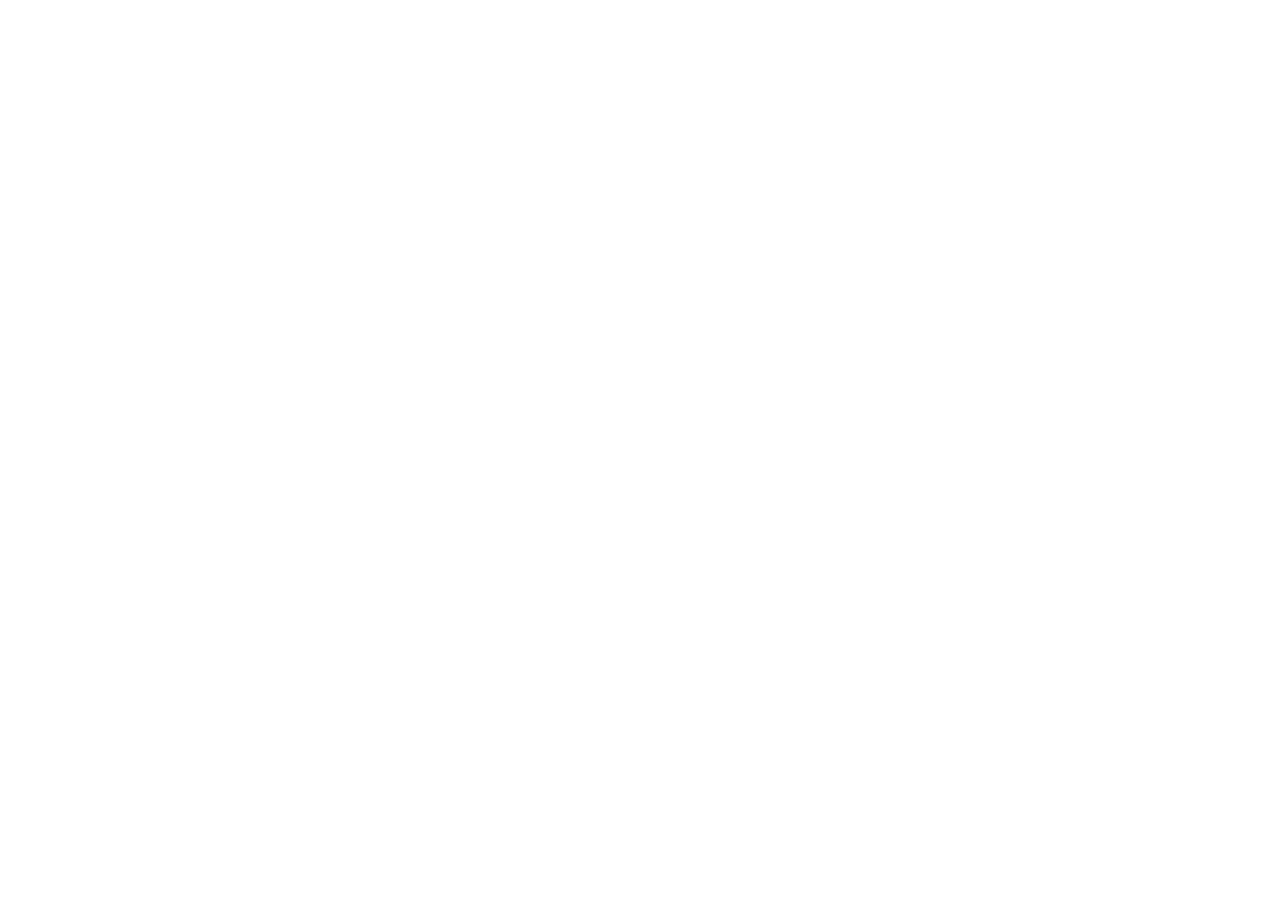
==== src/index.html @ 007fef30 "first commit" ====
<!DOCTYPE html>
<html lang="en">
<head>
  <meta charset="UTF-8">
  <meta name="viewport" content="width=device-width, initial-scale=1.0">
  <title>Document</title>
  <link rel="stylesheet" href="style.css">
</head>
<body>
  
  <script src="script.js"></script>
</body>
</html>
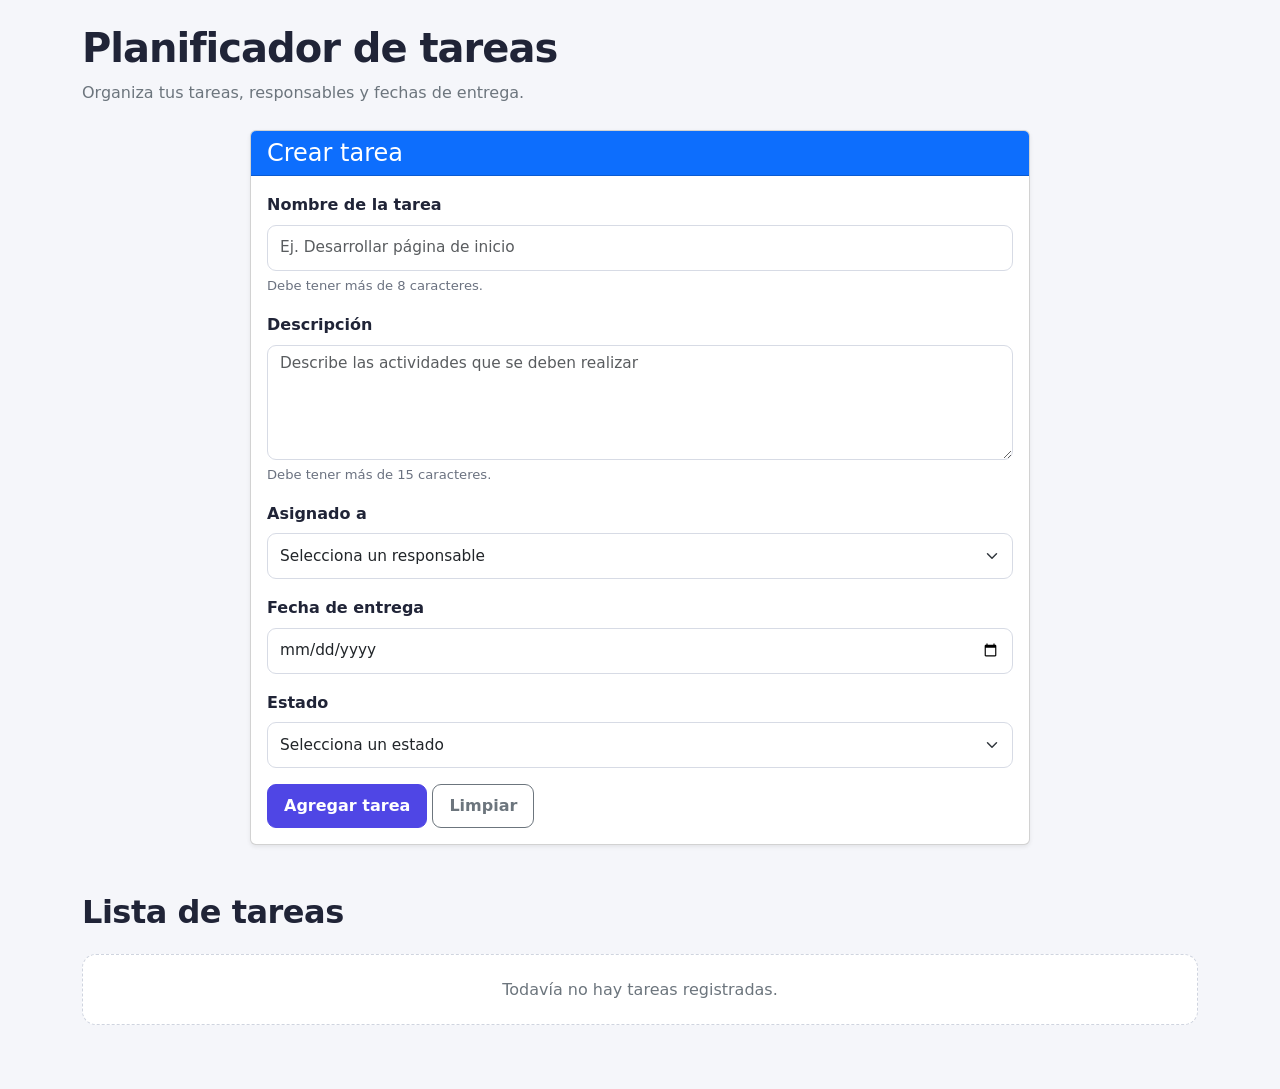
==== commit 5e27527b: "haciendo el planeador" ====
--- a/src/index.html
+++ b/src/index.html
@@ -1,13 +1,60 @@
+
 <!DOCTYPE html>
-<html lang="en">
+<html lang="es">
+
 <head>
-  <meta charset="UTF-8">
-  <meta name="viewport" content="width=device-width, initial-scale=1.0">
-  <title>Document</title>
-  <link rel="stylesheet" href="style.css">
+    <meta charset="UTF-8">
+    <meta name="viewport" content="width=device-width, initial-scale=1.0">
+
+    <title>NuevoTrello - Planificador de tareas</title>
+
+    <!-- Bootstrap -->
+    <link
+        href="https://cdn.jsdelivr.net/npm/bootstrap@5.3.3/dist/css/bootstrap.min.css"
+        rel="stylesheet"
+    >
+
+    <!-- Estilos propios -->
+    <link rel="stylesheet" href="./style.css">
 </head>
+
 <body>
-  
-  <script src="script.js"></script>
+    <header class="container py-4">
+        <h1>Planificador de tareas</h1>
+        <p class="text-secondary">
+            Organiza tus tareas, responsables y fechas de entrega.
+        </p>
+    </header>
+
+    <main class="container pb-5">
+
+        <!-- Aquí se cargará formulario.html -->
+        <section aria-label="Formulario de tareas">
+            <div id="formulario-container"></div>
+        </section>
+
+        <!-- Aquí aparecerán las tarjetas -->
+        <section class="mt-5" aria-labelledby="tasksTitle">
+            <h2 id="tasksTitle">Lista de tareas</h2>
+
+            <div id="taskList" class="row g-3">
+                <!-- JavaScript insertará las tarjetas aquí -->
+            </div>
+
+            <p id="emptyMessage" class="text-secondary mt-3">
+                Todavía no hay tareas registradas.
+            </p>
+        </section>
+
+    </main>
+
+    <!-- Bootstrap JavaScript -->
+    <script
+        src="https://cdn.jsdelivr.net/npm/bootstrap@5.3.3/dist/js/bootstrap.bundle.min.js"
+    ></script>
+
+    <!-- Aplicación JavaScript -->
+    <script type="module" src="./script.js"></script>
 </body>
-</html>+
+</html>
--- a/src/style.css
+++ b/src/style.css
@@ -0,0 +1,293 @@
+
+/* ==========================
+   1. Variables y estilos base
+========================== */
+
+:root {
+    --color-primary: #4f46e5;
+    --color-primary-hover: #4338ca;
+    --color-background: #f5f6fa;
+    --color-surface: #ffffff;
+    --color-text: #202437;
+    --color-muted: #6b7280;
+    --color-border: #e5e7eb;
+    --color-danger: #dc3545;
+    --color-success: #198754;
+    --radius: 14px;
+    --shadow: 0 5px 20px rgba(31, 41, 55, 0.06);
+}
+
+* {
+    box-sizing: border-box;
+}
+
+body {
+    margin: 0;
+    min-height: 100vh;
+    background-color: var(--color-background);
+    color: var(--color-text);
+    font-family: system-ui, -apple-system, "Segoe UI", sans-serif;
+    line-height: 1.6;
+}
+
+header h1 {
+    font-weight: 750;
+    letter-spacing: -1px;
+    margin-bottom: 8px;
+}
+
+header p {
+    margin-bottom: 0;
+    color: var(--color-muted);
+}
+
+/* ==========================
+   2. Formulario
+========================== */
+
+#formulario-container {
+    max-width: 780px;
+    margin: 0 auto;
+}
+
+.task-form-card {
+    overflow: hidden;
+    background: var(--color-surface);
+    border: 1px solid var(--color-border);
+    border-radius: var(--radius);
+    box-shadow: var(--shadow);
+}
+
+.task-form-card .card-header {
+    padding: 20px 24px;
+    background: var(--color-primary) !important;
+    border-bottom: none;
+}
+
+.task-form-card .card-header h2 {
+    font-weight: 700;
+}
+
+.task-form-card .card-body {
+    padding: 28px;
+}
+
+.form-label {
+    margin-bottom: 7px;
+    font-weight: 600;
+    color: var(--color-text);
+}
+
+.form-control,
+.form-select {
+    min-height: 46px;
+    border: 1px solid #d7dbe5;
+    border-radius: 9px;
+    background-color: #fff;
+    font-size: 0.96rem;
+}
+
+textarea.form-control {
+    min-height: 115px;
+    resize: vertical;
+}
+
+.form-control:focus,
+.form-select:focus {
+    border-color: var(--color-primary);
+    box-shadow: 0 0 0 3px rgba(79, 70, 229, 0.13);
+}
+
+.form-text {
+    color: var(--color-muted);
+    font-size: 0.82rem;
+}
+
+.btn {
+    min-height: 40px;
+    padding: 9px 16px;
+    border-radius: 9px;
+    font-weight: 600;
+    transition: background-color 0.2s ease, transform 0.2s ease;
+}
+
+.btn-primary {
+    background-color: var(--color-primary);
+    border-color: var(--color-primary);
+}
+
+.btn-primary:hover {
+    background-color: var(--color-primary-hover);
+    border-color: var(--color-primary-hover);
+}
+
+.btn-primary:active,
+.btn-outline-danger:active {
+    transform: scale(0.98);
+}
+
+#formErrors,
+#formSuccess {
+    font-size: 0.92rem;
+    font-weight: 500;
+    overflow-wrap: anywhere;
+}
+
+#formErrors:empty,
+#formSuccess:empty {
+    display: none;
+}
+
+/* ==========================
+   3. Lista de tareas
+========================== */
+
+#tasksTitle {
+    margin-bottom: 22px;
+    font-size: clamp(1.5rem, 3vw, 2rem);
+    font-weight: 750;
+    letter-spacing: -0.5px;
+}
+
+#taskList {
+    align-items: stretch;
+}
+
+#taskList > div {
+    display: flex;
+}
+
+#taskList .card {
+    width: 100%;
+    overflow: hidden;
+    background-color: var(--color-surface);
+    border: 1px solid var(--color-border);
+    border-radius: var(--radius);
+    box-shadow: var(--shadow);
+    transition: transform 0.2s ease, box-shadow 0.2s ease;
+}
+
+#taskList .card:hover {
+    transform: translateY(-3px);
+    box-shadow: 0 10px 28px rgba(31, 41, 55, 0.10);
+}
+
+#taskList .card-body {
+    display: flex;
+    flex-direction: column;
+    align-items: flex-start;
+    padding: 22px;
+}
+
+#taskList .card-title {
+    margin-bottom: 12px;
+    color: var(--color-text);
+    font-size: 1.1rem;
+    font-weight: 750;
+    overflow-wrap: anywhere;
+}
+
+#taskList .card-text {
+    margin-bottom: 18px;
+    color: #52586b;
+    white-space: pre-wrap;
+    overflow-wrap: anywhere;
+}
+
+#taskList .card-body > p:not(.card-text) {
+    margin-bottom: 10px;
+    color: var(--color-muted);
+    font-size: 0.9rem;
+    overflow-wrap: anywhere;
+}
+
+#taskList .btn-outline-danger {
+    margin-top: auto;
+}
+
+#emptyMessage {
+    padding: 22px;
+    text-align: center;
+    color: var(--color-muted);
+    background: #fff;
+    border: 1px dashed #cfd4df;
+    border-radius: var(--radius);
+}
+
+/* ==========================
+   4. Responsive: tabletas
+========================== */
+
+@media (max-width: 768px) {
+    header.container {
+        padding-top: 24px !important;
+        padding-bottom: 24px !important;
+    }
+
+    .task-form-card .card-header {
+        padding: 18px 20px;
+    }
+
+    .task-form-card .card-body {
+        padding: 22px;
+    }
+
+    #tasksTitle {
+        margin-bottom: 16px;
+    }
+}
+
+/* ==========================
+   5. Responsive: celulares
+========================== */
+
+@media (max-width: 576px) {
+    header h1 {
+        font-size: 1.8rem;
+        letter-spacing: -0.5px;
+    }
+
+    header p {
+        font-size: 0.92rem;
+    }
+
+    main.container {
+        padding-right: 16px;
+        padding-left: 16px;
+    }
+
+    .task-form-card .card-header {
+        padding: 16px;
+    }
+
+    .task-form-card .card-body {
+        padding: 18px 16px;
+    }
+
+    .task-form-card .card-header h2 {
+        font-size: 1.15rem;
+    }
+
+    .task-form-card .btn {
+        width: 100%;
+        margin: 0 0 8px;
+    }
+
+    #taskList .card-body {
+        padding: 18px;
+    }
+
+    #taskList .btn-outline-danger {
+        width: 100%;
+    }
+}
+
+/* Respeta la preferencia de movimiento reducido */
+@media (prefers-reduced-motion: reduce) {
+    *,
+    *::before,
+    *::after {
+        scroll-behavior: auto !important;
+        transition-duration: 0.01ms !important;
+    }
+}
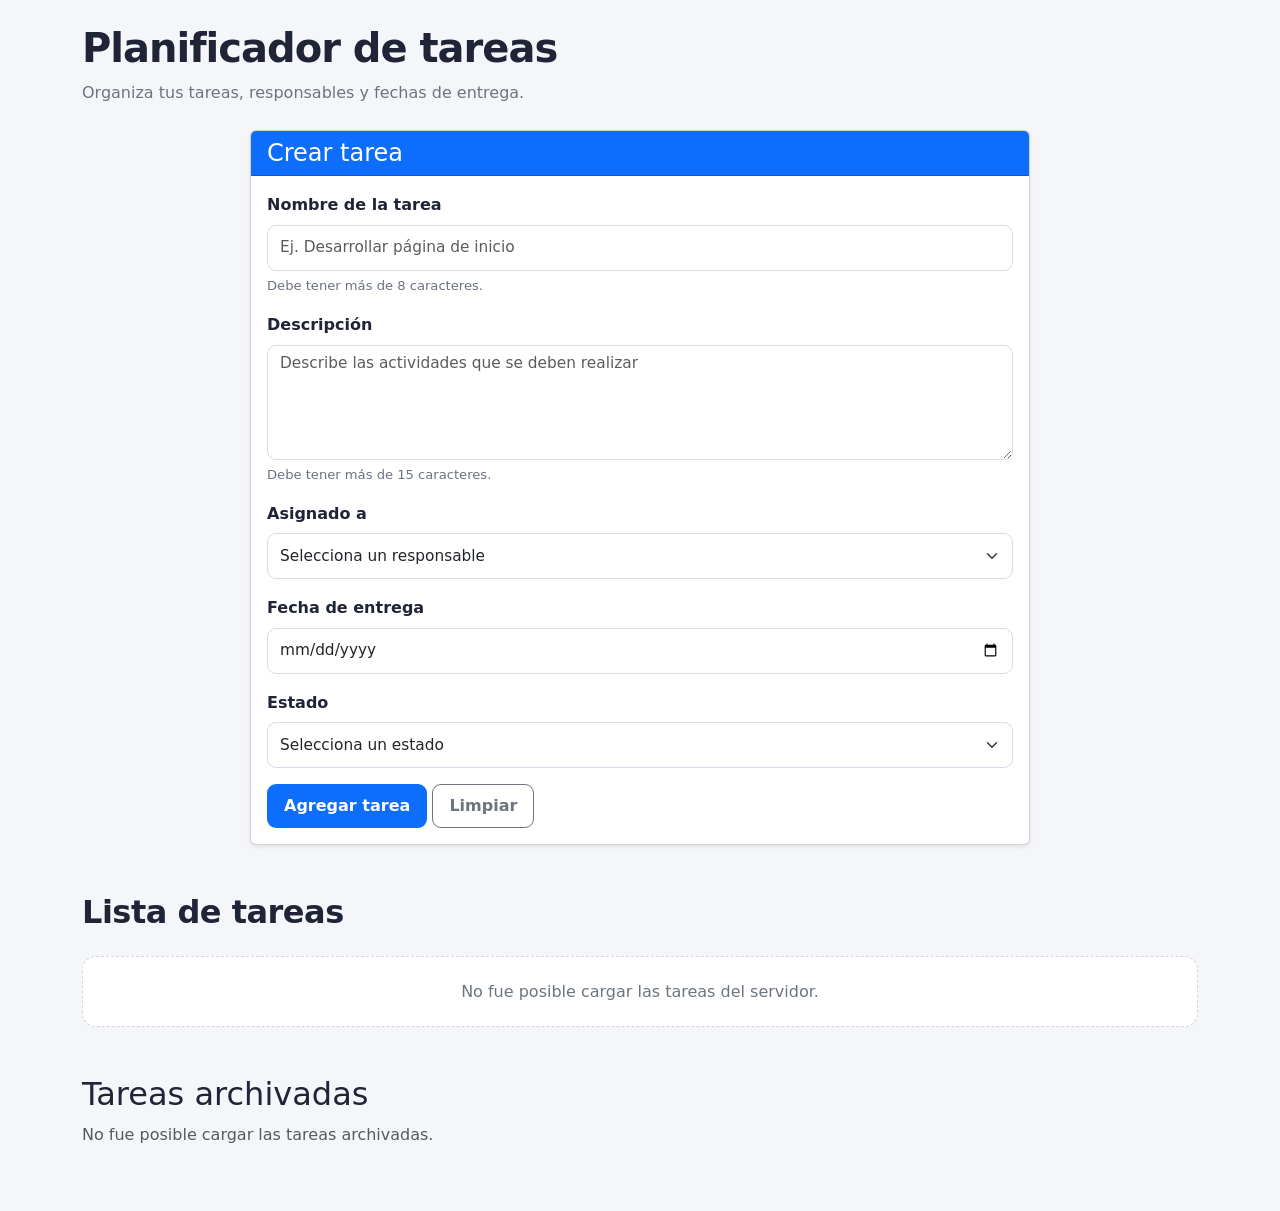
==== commit 28bdb59f: "implemetando la conexion con el back" ====
--- a/src/index.html
+++ b/src/index.html
@@ -19,8 +19,11 @@
 </head>
 
 <body>
+
+    <!-- Encabezado -->
     <header class="container py-4">
         <h1>Planificador de tareas</h1>
+
         <p class="text-secondary">
             Organiza tus tareas, responsables y fechas de entrega.
         </p>
@@ -28,33 +31,55 @@
 
     <main class="container pb-5">
 
-        <!-- Aquí se cargará formulario.html -->
+        <!-- Formulario de registro -->
         <section aria-label="Formulario de tareas">
             <div id="formulario-container"></div>
         </section>
 
-        <!-- Aquí aparecerán las tarjetas -->
+        <!-- Lista de tareas activas -->
         <section class="mt-5" aria-labelledby="tasksTitle">
-            <h2 id="tasksTitle">Lista de tareas</h2>
+
+            <h2 id="tasksTitle" class="mb-4">
+                Lista de tareas
+            </h2>
 
             <div id="taskList" class="row g-3">
-                <!-- JavaScript insertará las tarjetas aquí -->
+                <!-- JavaScript insertará las tareas activas -->
             </div>
 
             <p id="emptyMessage" class="text-secondary mt-3">
                 Todavía no hay tareas registradas.
             </p>
+
+        </section>
+
+        <!-- Lista de tareas archivadas -->
+        <section class="mt-5" aria-labelledby="archivedTasksTitle">
+
+            <h2 id="archivedTasksTitle" class="mb-4">
+                Tareas archivadas
+            </h2>
+
+            <div id="archivedTaskList" class="row g-3">
+                <!-- JavaScript insertará las tareas archivadas -->
+            </div>
+
+            <p id="archivedEmptyMessage" class="text-muted">
+                No tienes tareas archivadas.
+            </p>
+
         </section>
 
     </main>
 
     <!-- Bootstrap JavaScript -->
     <script
-        src="https://cdn.jsdelivr.net/npm/bootstrap@5.3.3/dist/js/bootstrap.bundle.min.js"
-    ></script>
+        src="https://cdn.jsdelivr.net/npm/bootstrap@5.3.3/dist/js/bootstrap.bundle.min.js">
+    </script>
 
     <!-- Aplicación JavaScript -->
     <script type="module" src="./script.js"></script>
+
 </body>
 
 </html>
--- a/src/style.css
+++ b/src/style.css
@@ -205,6 +205,29 @@
     margin-top: auto;
 }
 
+/* Acciones de la tarjeta: botones uniformes y adaptables. */
+#taskList .task-actions {
+    display: flex;
+    flex-wrap: wrap;
+    gap: 10px;
+    width: 100%;
+    margin-top: auto;
+}
+
+#taskList .task-actions .btn {
+    flex: 1 1 10rem;
+    width: auto;
+    min-width: 0;
+    min-height: 40px;
+    padding-top: 9px;
+    padding-bottom: 9px;
+    white-space: nowrap;
+}
+
+#taskList .task-actions .btn-outline-danger {
+    margin-top: 0;
+}
+
 #emptyMessage {
     padding: 22px;
     text-align: center;
